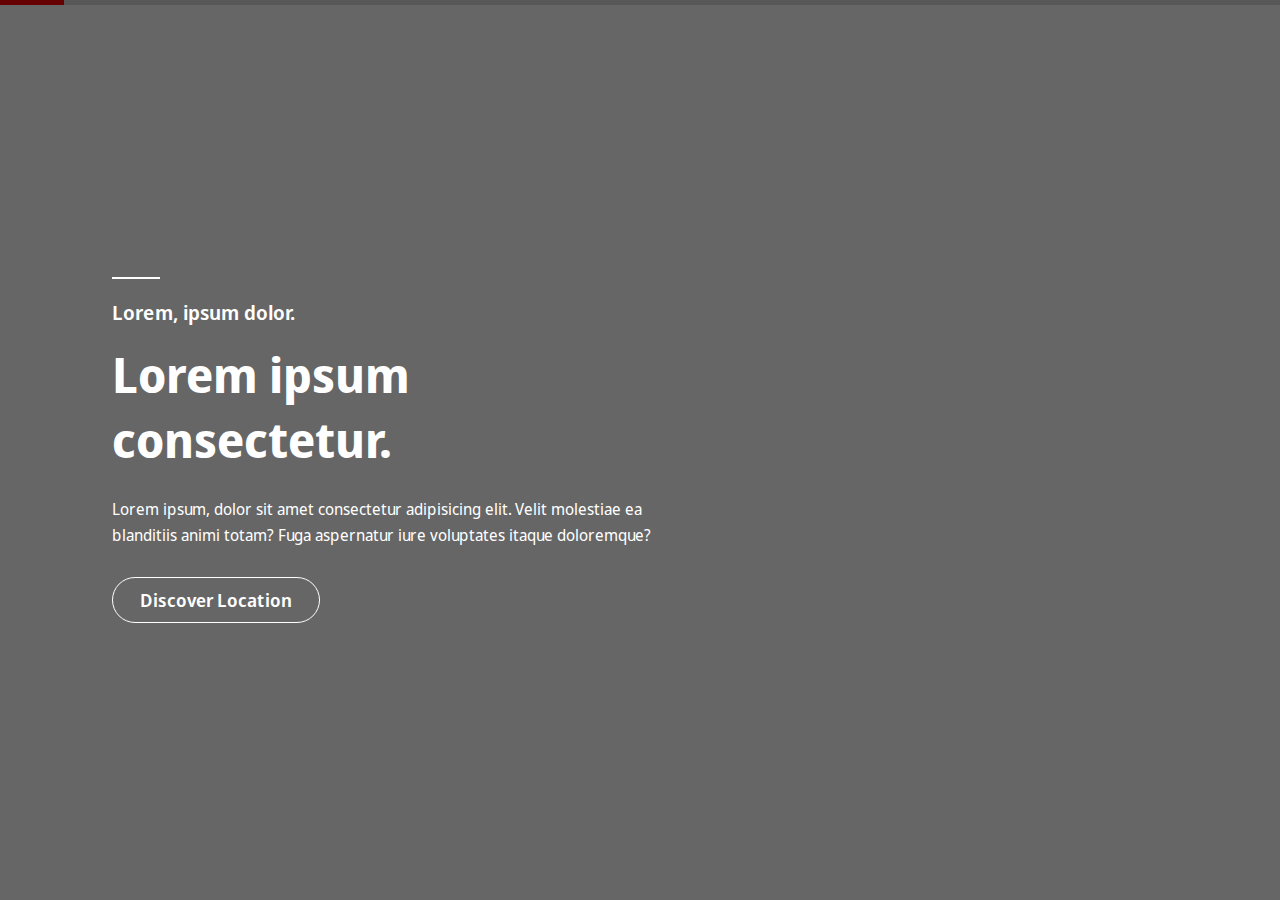
==== index.html @ 721dce4e "updated code." ====
<!DOCTYPE html>
<html lang="en">
  <head>
    <meta charset="UTF-8" />
    <meta name="viewport" content="width=device-width, initial-scale=1.0" />
    <title>Booking Page slider</title>
    <link rel="stylesheet" href="./style.css" />
  </head>

  <body>
    <header class="container">
      <div id="progress-bar">
        <div class="progress"></div>
      </div>
   
      <div class="suprime-slider-container">
        <div class="suprime-slider-item suprime-slider-item-1">
          <div class="background-overlay"></div>
          <div>
            <h4>Lorem, ipsum dolor.</h4>
            <h2>
              Lorem ipsum <br />
              consectetur.
            </h2>
            <p>
              Lorem ipsum, dolor sit amet consectetur adipisicing elit. Velit
              molestiae ea blanditiis animi totam? Fuga aspernatur iure
              voluptates itaque doloremque?
            </p>
            <a class="suprime-slider-item-primary" href="#"
              >Discover Location</a
            >
          </div>
        </div>
        <div class="suprime-slider-item suprime-slider-item-2">
          <div class="background-overlay"></div>
          <div>
            <h4>Lorem, ipsum dolor.</h4>
            <h2>
              Lorem ipsum <br />
              consectetur.
            </h2>
            <p>
              Lorem ipsum, dolor sit amet consectetur adipisicing elit. Velit
              molestiae ea blanditiis animi totam? Fuga aspernatur iure
              voluptates itaque doloremque?
            </p>
            <a class="suprime-slider-item-primary" href="#"
              >Discover Location</a
            >
          </div>
        </div>
        <div class="suprime-slider-item suprime-slider-item-3">
          <div class="background-overlay"></div>
          <div>
            <h4>Lorem, ipsum dolor.</h4>
            <h2>
              Lorem ipsum <br />
              consectetur.
            </h2>
            <p>
              Lorem ipsum, dolor sit amet consectetur adipisicing elit. Velit
              molestiae ea blanditiis animi totam? Fuga aspernatur iure
              voluptates itaque doloremque?
            </p>
            <a class="suprime-slider-item-primary" href="#"
              >Discover Location</a
            >
          </div>
        </div>
        <div class="suprime-slider-item suprime-slider-item-4">
          <div class="background-overlay"></div>
          <div>
            <h4>Lorem, ipsum dolor.</h4>
            <h2>
              Lorem ipsum <br />
              consectetur.
            </h2>
            <p>
              Lorem ipsum, dolor sit amet consectetur adipisicing elit. Velit
              molestiae ea blanditiis animi totam? Fuga aspernatur iure
              voluptates itaque doloremque?
            </p>
            <a class="suprime-slider-item-primary" href="#"
              >Discover Location</a
            >
          </div>
        </div>
        <div class="suprime-slider-item suprime-slider-item-5">
          <div class="background-overlay"></div>
          <div>
            <h4>Lorem, ipsum dolor.</h4>
            <h2>
              Lorem ipsum <br />
              consectetur.
            </h2>
            <p>
              Lorem ipsum, dolor sit amet consectetur adipisicing elit. Velit
              molestiae ea blanditiis animi totam? Fuga aspernatur iure
              voluptates itaque doloremque?
            </p>
            <a class="suprime-slider-item-primary" href="#"
              >Discover Location</a
            >
          </div>
        </div>
        <div class="suprime-slider-item-4  suprime-slider-item">
          <div class="background-overlay"></div>
          <div>
            <h4>Lorem, ipsum dolor.</h4>
            <h2>
              Lorem ipsum <br />
              consectetur.
            </h2>
            <p>
              Lorem ipsum, dolor sit amet consectetur adipisicing elit. Velit
              molestiae ea blanditiis animi totam? Fuga aspernatur iure
              voluptates itaque doloremque?
            </p>
            <a class="suprime-slider-item-primary" href="#"
              >Discover Location</a
            >
          </div>
        </div>
      </div>
    </header>

    <script src="https://cdnjs.cloudflare.com/ajax/libs/jquery/3.7.1/jquery.min.js"></script>
    <script src="/script.js"></script>
  </body>
</html>
---- style.css ----
@import url("https://fonts.googleapis.com/css2?family=Noto+Sans+Display:ital,wght@0,100..900;1,100..900&family=Red+Hat+Display:ital,wght@0,300..900;1,300..900&display=swap");

*,
*::after,
*::before {
  margin: 0;
  padding: 0;
  box-sizing: border-box;
}

.container {
  height: 95vh;
  width: 100%;
  font-family: "Noto Sans Display", sans-serif;
  font-optical-sizing: auto;
  font-style: normal;
  font-variation-settings: "wdth" 100;
  overflow: hidden !important;
}
#card-slider {
  position: relative;
  width: 100%;
  height: 100%;
  overflow: hidden;
}

.card {
  position: absolute;
  top: 0;
  left: 0;
  width: 100%;
  height: 100%;

  transition: opacity 1s ease, transform 1s ease;
  z-index: 1;
}

.card.active {
  transform: scale(1);
  z-index: 2;
}

.card img {
  width: 100%;
  height: 100%;
}

#progress-bar {
  width: 100%;
  height: 5px;
  background-color: #ddd;
}

.progress {
  height: 100%;
  background-color: #3498db;
  width: 0;
}

.suprime-slider-container {
  height: 100%;
  width: 100%;
  display: flex;
  align-items: center;
  gap: 26px;
  margin-left: 40%;
}

.suprime-slider-container .suprime-slider-item-1 {
  background-image: url("./assets/slider-image-1.jpg");
}
.suprime-slider-container .suprime-slider-item-2 {
  background-image: url("./assets/slider-image-2.jpg");
}
.suprime-slider-container .suprime-slider-item-3 {
  background-image: url("./assets/slider-image-3.jpg");
}
.suprime-slider-container .suprime-slider-item-4 {
  background-image: url("./assets/slider-image-4.jpg");
}

.suprime-slider-container .suprime-slider-item {
  height: 350px;
  width: 300px;
  background-size: cover;
  background-position: center center;
  background-blend-mode: overlay;
  display: flex;
  align-items: center;
  color: white;
  position: relative;
  border-radius: 20px;
  z-index: 500;
  transition: all 0.5s ease-in-out;
}

.background-overlay {
  background-color: rgba(0, 0, 0, 0.6);
  position: absolute;
  left: 0;
  top: 0;
  width: 100%;
  height: 100%;
  z-index: 100;
}

.suprime-slider-container .suprime-slider-item div {
  z-index: 200;
  display: none;
  padding-left: 7rem;
}

/* Button */
.suprime-slider-item-primary:link,
.suprime-slider-item-primary:visited {
  color: white;
  padding: 10px 27px;
  border: 1px solid #fff;
  border-radius: 10rem;
  display: inline-block;
  font-size: 18px;
  font-weight: 600;
  text-decoration: none;
  margin-top: 1.8rem;
  transition: background 0.3s ease;
}

.suprime-slider-item-primary:hover,
.suprime-slider-item-primary:active {
  background: rgba(255, 255, 255, 0.3);
}

.suprime-slider-container .suprime-slider-item div h4 {
  display: flex;
  flex-direction: column;
  gap: 20px;
  font-size: 20px;
  font-weight: 600;
}

.suprime-slider-container .suprime-slider-item div h4::before {
  content: "";
  display: block;
  width: 3rem;
  height: 2px;
  background: #fff;
}

.suprime-slider-container .suprime-slider-item div h2 {
  font-size: 3rem;
  font-weight: 700;
  margin-top: 1rem;
  margin-bottom: 1.6rem;
}

.suprime-slider-container .suprime-slider-item div p {
  width: 55%;
  line-height: 1.6;
}

/* Active Slider */
/* .suprime-slider-container .suprime-slider-item {
  height: 350px;
  width: 300px;
  background-size: cover;
  background-position: center center;
  background-blend-mode: overlay;
  display: flex;
  align-items: center;
  color: white;
  position: absolute;
  top: 0;
  left: 0;
  border-radius: 20px;
  z-index: 500;
  transition: all 0.5s ease-in-out;
  opacity: 0;
  visibility: hidden;
} */

.suprime-slider-container .suprime-slider-item.active {
  height: 100%;
  width: 100%;
  border-radius: 0;
  opacity: 1;
  visibility: visible;
  z-index: 1000;
  transition: all 0.5s ease-in-out;
  position: absolute;
  left: 0;
  top: 0;
}

.suprime-slider-container .suprime-slider-item.active div {
  display: block;
}

#progress-bar {
  width: 100%;
  height: 5px;
  position: relative;
  z-index: 600;
}

#progress-bar .progress {
  height: 100%;
  width: 5%;
  background-color: red;
}
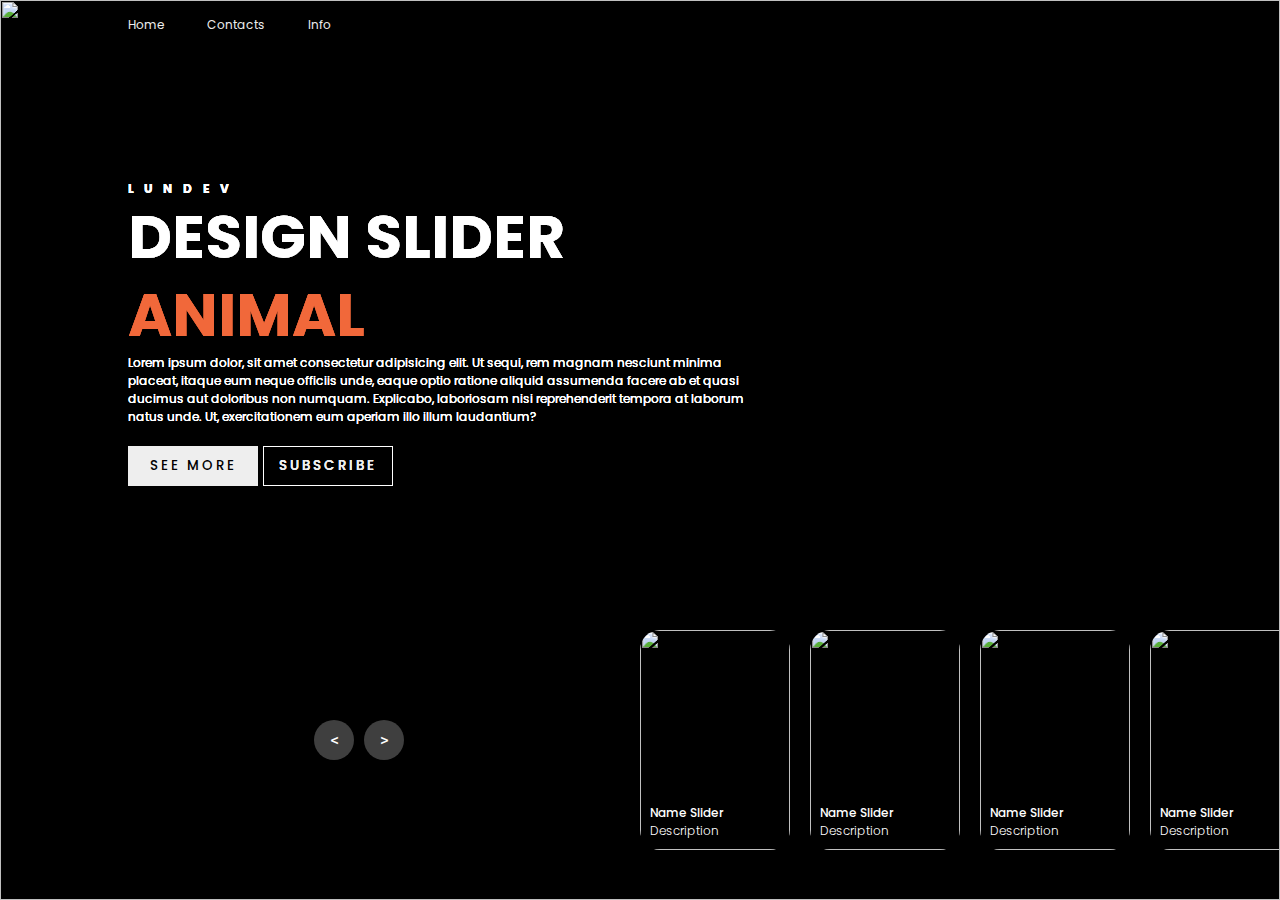
==== commit f03e309b: "updated code." ====
--- a/index.html
+++ b/index.html
@@ -1,131 +1,160 @@
 <!DOCTYPE html>
 <html lang="en">
-  <head>
-    <meta charset="UTF-8" />
-    <meta name="viewport" content="width=device-width, initial-scale=1.0" />
-    <title>Booking Page slider</title>
-    <link rel="stylesheet" href="./style.css" />
-  </head>
 
-  <body>
-    <header class="container">
-      <div id="progress-bar">
-        <div class="progress"></div>
-      </div>
-   
-      <div class="suprime-slider-container">
-        <div class="suprime-slider-item suprime-slider-item-1">
-          <div class="background-overlay"></div>
-          <div>
-            <h4>Lorem, ipsum dolor.</h4>
-            <h2>
-              Lorem ipsum <br />
-              consectetur.
-            </h2>
-            <p>
-              Lorem ipsum, dolor sit amet consectetur adipisicing elit. Velit
-              molestiae ea blanditiis animi totam? Fuga aspernatur iure
-              voluptates itaque doloremque?
-            </p>
-            <a class="suprime-slider-item-primary" href="#"
-              >Discover Location</a
-            >
+<head>
+  <meta charset="UTF-8" />
+  <meta name="viewport" content="width=device-width, initial-scale=1.0" />
+  <title>Booking Page slider</title>
+  <link rel="stylesheet" href="./style.css" />
+</head>
+
+<body>
+  <header>
+    <nav>
+      <a href="">Home</a>
+      <a href="">Contacts</a>
+      <a href="">Info</a>
+    </nav>
+  </header>
+
+  <!-- carousel -->
+  <div class="carousel">
+    <!-- list item -->
+    <div class="list">
+      <div class="item">
+        <img src="/assets/slider-image-1.jpg">
+        <div class="content">
+          <div class="author">LUNDEV</div>
+          <div class="title">DESIGN SLIDER</div>
+          <div class="topic">ANIMAL</div>
+          <div class="des">
+            <!-- lorem 50 -->
+            Lorem ipsum dolor, sit amet consectetur adipisicing elit. Ut sequi, rem magnam nesciunt minima placeat,
+            itaque eum neque officiis unde, eaque optio ratione aliquid assumenda facere ab et quasi ducimus aut
+            doloribus non numquam. Explicabo, laboriosam nisi reprehenderit tempora at laborum natus unde. Ut,
+            exercitationem eum aperiam illo illum laudantium?
           </div>
-        </div>
-        <div class="suprime-slider-item suprime-slider-item-2">
-          <div class="background-overlay"></div>
-          <div>
-            <h4>Lorem, ipsum dolor.</h4>
-            <h2>
-              Lorem ipsum <br />
-              consectetur.
-            </h2>
-            <p>
-              Lorem ipsum, dolor sit amet consectetur adipisicing elit. Velit
-              molestiae ea blanditiis animi totam? Fuga aspernatur iure
-              voluptates itaque doloremque?
-            </p>
-            <a class="suprime-slider-item-primary" href="#"
-              >Discover Location</a
-            >
-          </div>
-        </div>
-        <div class="suprime-slider-item suprime-slider-item-3">
-          <div class="background-overlay"></div>
-          <div>
-            <h4>Lorem, ipsum dolor.</h4>
-            <h2>
-              Lorem ipsum <br />
-              consectetur.
-            </h2>
-            <p>
-              Lorem ipsum, dolor sit amet consectetur adipisicing elit. Velit
-              molestiae ea blanditiis animi totam? Fuga aspernatur iure
-              voluptates itaque doloremque?
-            </p>
-            <a class="suprime-slider-item-primary" href="#"
-              >Discover Location</a
-            >
-          </div>
-        </div>
-        <div class="suprime-slider-item suprime-slider-item-4">
-          <div class="background-overlay"></div>
-          <div>
-            <h4>Lorem, ipsum dolor.</h4>
-            <h2>
-              Lorem ipsum <br />
-              consectetur.
-            </h2>
-            <p>
-              Lorem ipsum, dolor sit amet consectetur adipisicing elit. Velit
-              molestiae ea blanditiis animi totam? Fuga aspernatur iure
-              voluptates itaque doloremque?
-            </p>
-            <a class="suprime-slider-item-primary" href="#"
-              >Discover Location</a
-            >
-          </div>
-        </div>
-        <div class="suprime-slider-item suprime-slider-item-5">
-          <div class="background-overlay"></div>
-          <div>
-            <h4>Lorem, ipsum dolor.</h4>
-            <h2>
-              Lorem ipsum <br />
-              consectetur.
-            </h2>
-            <p>
-              Lorem ipsum, dolor sit amet consectetur adipisicing elit. Velit
-              molestiae ea blanditiis animi totam? Fuga aspernatur iure
-              voluptates itaque doloremque?
-            </p>
-            <a class="suprime-slider-item-primary" href="#"
-              >Discover Location</a
-            >
-          </div>
-        </div>
-        <div class="suprime-slider-item-4  suprime-slider-item">
-          <div class="background-overlay"></div>
-          <div>
-            <h4>Lorem, ipsum dolor.</h4>
-            <h2>
-              Lorem ipsum <br />
-              consectetur.
-            </h2>
-            <p>
-              Lorem ipsum, dolor sit amet consectetur adipisicing elit. Velit
-              molestiae ea blanditiis animi totam? Fuga aspernatur iure
-              voluptates itaque doloremque?
-            </p>
-            <a class="suprime-slider-item-primary" href="#"
-              >Discover Location</a
-            >
+          <div class="buttons">
+            <button>SEE MORE</button>
+            <button>SUBSCRIBE</button>
           </div>
         </div>
       </div>
-    </header>
+      <div class="item">
+        <img src="/assets/slider-image-2.jpg">
+        <div class="content">
+          <div class="author">LUNDEV</div>
+          <div class="title">DESIGN SLIDER</div>
+          <div class="topic">ANIMAL</div>
+          <div class="des">
+            Lorem ipsum dolor, sit amet consectetur adipisicing elit. Ut sequi, rem magnam nesciunt minima placeat,
+            itaque eum neque officiis unde, eaque optio ratione aliquid assumenda facere ab et quasi ducimus aut
+            doloribus non numquam. Explicabo, laboriosam nisi reprehenderit tempora at laborum natus unde. Ut,
+            exercitationem eum aperiam illo illum laudantium?
+          </div>
+          <div class="buttons">
+            <button>SEE MORE</button>
+            <button>SUBSCRIBE</button>
+          </div>
+        </div>
+      </div>
+      <div class="item">
+        <img src="/assets/slider-image-3.jpg">
+        <div class="content">
+          <div class="author">LUNDEV</div>
+          <div class="title">DESIGN SLIDER</div>
+          <div class="topic">ANIMAL</div>
+          <div class="des">
+            Lorem ipsum dolor, sit amet consectetur adipisicing elit. Ut sequi, rem magnam nesciunt minima placeat,
+            itaque eum neque officiis unde, eaque optio ratione aliquid assumenda facere ab et quasi ducimus aut
+            doloribus non numquam. Explicabo, laboriosam nisi reprehenderit tempora at laborum natus unde. Ut,
+            exercitationem eum aperiam illo illum laudantium?
+          </div>
+          <div class="buttons">
+            <button>SEE MORE</button>
+            <button>SUBSCRIBE</button>
+          </div>
+        </div>
+      </div>
+      <div class="item">
+        <img src="/assets/slider-image-4.jpg">
+        <div class="content">
+          <div class="author">LUNDEV</div>
+          <div class="title">DESIGN SLIDER</div>
+          <div class="topic">ANIMAL</div>
+          <div class="des">
+            Lorem ipsum dolor, sit amet consectetur adipisicing elit. Ut sequi, rem magnam nesciunt minima placeat,
+            itaque eum neque officiis unde, eaque optio ratione aliquid assumenda facere ab et quasi ducimus aut
+            doloribus non numquam. Explicabo, laboriosam nisi reprehenderit tempora at laborum natus unde. Ut,
+            exercitationem eum aperiam illo illum laudantium?
+          </div>
+          <div class="buttons">
+            <button>SEE MORE</button>
+            <button>SUBSCRIBE</button>
+          </div>
+        </div>
+      </div>
+    </div>
+    <!-- list thumnail -->
+    <div class="thumbnail">
+      <div class="item">
+        <img src="/assets/slider-image-1.jpg">
+        <div class="content">
+          <div class="title">
+            Name Slider
+          </div>
+          <div class="description">
+            Description
+          </div>
+        </div>
+      </div>
+      <div class="item">
+        <img src="/assets/slider-image-2.jpg" />
+        <div class="content">
+          <div class="title">
+            Name Slider
+          </div>
+          <div class="description">
+            Description
+          </div>
+        </div>
+      </div>
+      <div class="item">
+        <img src="/assets/slider-image-3.jpg">
+        <div class="content">
+          <div class="title">
+            Name Slider
+          </div>
+          <div class="description">
+            Description
+          </div>
+        </div>
+      </div>
+      <div class="item">
+        <img src="/assets/slider-image-4.jpg">
+        <div class="content">
+          <div class="title">
+            Name Slider
+          </div>
+          <div class="description">
+            Description
+          </div>
+        </div>
+      </div>
+    </div>
+    <!-- next prev -->
 
-    <script src="https://cdnjs.cloudflare.com/ajax/libs/jquery/3.7.1/jquery.min.js"></script>
-    <script src="/script.js"></script>
-  </body>
-</html>
+    <div class="arrows">
+      <button id="prev">
+        < </button>
+          <button id="next">></button>
+    </div>
+    <!-- time running -->
+    <div class="time"></div>
+  </div>
+
+  <script src="https://cdnjs.cloudflare.com/ajax/libs/jquery/3.7.1/jquery.min.js"></script>
+  <script src="/script.js"></script>
+</body>
+
+</html>--- a/style.css
+++ b/style.css
@@ -1,209 +1,309 @@
-@import url("https://fonts.googleapis.com/css2?family=Noto+Sans+Display:ital,wght@0,100..900;1,100..900&family=Red+Hat+Display:ital,wght@0,300..900;1,300..900&display=swap");
-
-*,
-*::after,
-*::before {
+@import url("https://fonts.googleapis.com/css2?family=Poppins:ital,wght@0,100;0,200;0,300;0,400;0,500;0,600;0,700;0,800;0,900;1,100;1,200;1,300;1,400;1,500;1,600;1,700;1,800;1,900&display=swap");
+body {
   margin: 0;
-  padding: 0;
-  box-sizing: border-box;
-}
-
-.container {
-  height: 95vh;
-  width: 100%;
-  font-family: "Noto Sans Display", sans-serif;
-  font-optical-sizing: auto;
-  font-style: normal;
-  font-variation-settings: "wdth" 100;
-  overflow: hidden !important;
-}
-#card-slider {
+  background-color: #000;
+  color: #eee;
+  font-family: Poppins;
+  font-size: 12px;
+}
+a {
+  text-decoration: none;
+}
+header {
+  width: 1140px;
+  max-width: 80%;
+  margin: auto;
+  height: 50px;
+  display: flex;
+  align-items: center;
   position: relative;
+  z-index: 100;
+}
+header a {
+  color: #eee;
+  margin-right: 40px;
+}
+/* carousel */
+.carousel {
+  height: 100vh;
+  margin-top: -50px;
+  width: 100vw;
+  overflow: hidden;
+  position: relative;
+}
+.carousel .list .item {
   width: 100%;
   height: 100%;
-  overflow: hidden;
-}
-
-.card {
-  position: absolute;
-  top: 0;
-  left: 0;
+  position: absolute;
+  inset: 0 0 0 0;
+}
+.carousel .list .item img {
   width: 100%;
   height: 100%;
-
-  transition: opacity 1s ease, transform 1s ease;
-  z-index: 1;
-}
-
-.card.active {
-  transform: scale(1);
-  z-index: 2;
-}
-
-.card img {
+  object-fit: cover;
+}
+.carousel .list .item .content {
+  position: absolute;
+  top: 20%;
+  width: 1140px;
+  max-width: 80%;
+  left: 50%;
+  transform: translateX(-50%);
+  padding-right: 30%;
+  box-sizing: border-box;
+  color: #fff;
+  text-shadow: 0 5px 10px #0004;
+}
+.carousel .list .item .author {
+  font-weight: bold;
+  letter-spacing: 10px;
+}
+.carousel .list .item .title,
+.carousel .list .item .topic {
+  font-size: 5em;
+  font-weight: bold;
+  line-height: 1.3em;
+}
+.carousel .list .item .topic {
+  color: #f1683a;
+}
+.carousel .list .item .buttons {
+  display: grid;
+  grid-template-columns: repeat(2, 130px);
+  grid-template-rows: 40px;
+  gap: 5px;
+  margin-top: 20px;
+}
+.carousel .list .item .buttons button {
+  border: none;
+  background-color: #eee;
+  letter-spacing: 3px;
+  font-family: Poppins;
+  font-weight: 500;
+}
+.carousel .list .item .buttons button:nth-child(2) {
+  background-color: transparent;
+  border: 1px solid #fff;
+  color: #eee;
+}
+/* thumbail */
+.thumbnail {
+  position: absolute;
+  bottom: 50px;
+  left: 50%;
+  width: max-content;
+  z-index: 100;
+  display: flex;
+  gap: 20px;
+}
+.thumbnail .item {
+  width: 150px;
+  height: 220px;
+  flex-shrink: 0;
+  position: relative;
+}
+.thumbnail .item img {
   width: 100%;
   height: 100%;
-}
-
-#progress-bar {
-  width: 100%;
-  height: 5px;
-  background-color: #ddd;
-}
-
-.progress {
-  height: 100%;
-  background-color: #3498db;
-  width: 0;
-}
-
-.suprime-slider-container {
-  height: 100%;
-  width: 100%;
+  object-fit: cover;
+  border-radius: 20px;
+}
+.thumbnail .item .content {
+  color: #fff;
+  position: absolute;
+  bottom: 10px;
+  left: 10px;
+  right: 10px;
+}
+.thumbnail .item .content .title {
+  font-weight: 500;
+}
+.thumbnail .item .content .description {
+  font-weight: 300;
+}
+/* arrows */
+.arrows {
+  position: absolute;
+  top: 80%;
+  right: 52%;
+  z-index: 100;
+  width: 300px;
+  max-width: 30%;
   display: flex;
+  gap: 10px;
   align-items: center;
-  gap: 26px;
-  margin-left: 40%;
-}
-
-.suprime-slider-container .suprime-slider-item-1 {
-  background-image: url("./assets/slider-image-1.jpg");
-}
-.suprime-slider-container .suprime-slider-item-2 {
-  background-image: url("./assets/slider-image-2.jpg");
-}
-.suprime-slider-container .suprime-slider-item-3 {
-  background-image: url("./assets/slider-image-3.jpg");
-}
-.suprime-slider-container .suprime-slider-item-4 {
-  background-image: url("./assets/slider-image-4.jpg");
-}
-
-.suprime-slider-container .suprime-slider-item {
-  height: 350px;
-  width: 300px;
-  background-size: cover;
-  background-position: center center;
-  background-blend-mode: overlay;
-  display: flex;
-  align-items: center;
-  color: white;
-  position: relative;
-  border-radius: 20px;
-  z-index: 500;
-  transition: all 0.5s ease-in-out;
-}
-
-.background-overlay {
-  background-color: rgba(0, 0, 0, 0.6);
-  position: absolute;
+}
+.arrows button {
+  width: 40px;
+  height: 40px;
+  border-radius: 50%;
+  background-color: #eee4;
+  border: none;
+  color: #fff;
+  font-family: monospace;
+  font-weight: bold;
+  transition: 0.5s;
+}
+.arrows button:hover {
+  background-color: #fff;
+  color: #000;
+}
+
+/* animation */
+.carousel .list .item:nth-child(1) {
+  z-index: 1;
+}
+
+/* animation text in first item */
+
+.carousel .list .item:nth-child(1) .content .author,
+.carousel .list .item:nth-child(1) .content .title,
+.carousel .list .item:nth-child(1) .content .topic,
+.carousel .list .item:nth-child(1) .content .des,
+.carousel .list .item:nth-child(1) .content .buttons {
+  transform: translateY(50px);
+  filter: blur(20px);
+  opacity: 0;
+  animation: showContent 0.5s 1s linear 1 forwards;
+}
+@keyframes showContent {
+  to {
+    transform: translateY(0px);
+    filter: blur(0px);
+    opacity: 1;
+  }
+}
+.carousel .list .item:nth-child(1) .content .title {
+  animation-delay: 1.2s !important;
+}
+.carousel .list .item:nth-child(1) .content .topic {
+  animation-delay: 1.4s !important;
+}
+.carousel .list .item:nth-child(1) .content .des {
+  animation-delay: 1.6s !important;
+}
+.carousel .list .item:nth-child(1) .content .buttons {
+  animation-delay: 1.8s !important;
+}
+/* create animation when next click */
+.carousel.next .list .item:nth-child(1) img {
+  width: 150px;
+  height: 220px;
+  position: absolute;
+  bottom: 50px;
+  left: 50%;
+  border-radius: 30px;
+  animation: showImage 0.5s linear 1 forwards;
+}
+@keyframes showImage {
+  to {
+    bottom: 0;
+    left: 0;
+    width: 100%;
+    height: 100%;
+    border-radius: 0;
+  }
+}
+
+.carousel.next .thumbnail .item:nth-last-child(1) {
+  overflow: hidden;
+  animation: showThumbnail 0.5s linear 1 forwards;
+}
+.carousel.prev .list .item img {
+  z-index: 100;
+}
+@keyframes showThumbnail {
+  from {
+    width: 0;
+    opacity: 0;
+  }
+}
+.carousel.next .thumbnail {
+  animation: effectNext 0.5s linear 1 forwards;
+}
+
+@keyframes effectNext {
+  from {
+    transform: translateX(150px);
+  }
+}
+
+/* running time */
+
+.carousel .time {
+  position: absolute;
+  z-index: 1000;
+  width: 0%;
+  height: 3px;
+  background-color: #f1683a;
   left: 0;
   top: 0;
-  width: 100%;
-  height: 100%;
-  z-index: 100;
-}
-
-.suprime-slider-container .suprime-slider-item div {
-  z-index: 200;
-  display: none;
-  padding-left: 7rem;
-}
-
-/* Button */
-.suprime-slider-item-primary:link,
-.suprime-slider-item-primary:visited {
-  color: white;
-  padding: 10px 27px;
-  border: 1px solid #fff;
-  border-radius: 10rem;
-  display: inline-block;
-  font-size: 18px;
-  font-weight: 600;
-  text-decoration: none;
-  margin-top: 1.8rem;
-  transition: background 0.3s ease;
-}
-
-.suprime-slider-item-primary:hover,
-.suprime-slider-item-primary:active {
-  background: rgba(255, 255, 255, 0.3);
-}
-
-.suprime-slider-container .suprime-slider-item div h4 {
-  display: flex;
-  flex-direction: column;
-  gap: 20px;
-  font-size: 20px;
-  font-weight: 600;
-}
-
-.suprime-slider-container .suprime-slider-item div h4::before {
-  content: "";
-  display: block;
-  width: 3rem;
-  height: 2px;
-  background: #fff;
-}
-
-.suprime-slider-container .suprime-slider-item div h2 {
-  font-size: 3rem;
-  font-weight: 700;
-  margin-top: 1rem;
-  margin-bottom: 1.6rem;
-}
-
-.suprime-slider-container .suprime-slider-item div p {
-  width: 55%;
-  line-height: 1.6;
-}
-
-/* Active Slider */
-/* .suprime-slider-container .suprime-slider-item {
-  height: 350px;
-  width: 300px;
-  background-size: cover;
-  background-position: center center;
-  background-blend-mode: overlay;
-  display: flex;
-  align-items: center;
-  color: white;
-  position: absolute;
-  top: 0;
+}
+
+.carousel.next .time,
+.carousel.prev .time {
+  animation: runningTime 3s linear 1 forwards;
+}
+@keyframes runningTime {
+  from {
+    width: 100%;
+  }
+  to {
+    width: 0;
+  }
+}
+
+/* prev click */
+
+.carousel.prev .list .item:nth-child(2) {
+  z-index: 2;
+}
+
+.carousel.prev .list .item:nth-child(2) img {
+  animation: outFrame 0.5s linear 1 forwards;
+  position: absolute;
+  bottom: 0;
   left: 0;
-  border-radius: 20px;
-  z-index: 500;
-  transition: all 0.5s ease-in-out;
+}
+@keyframes outFrame {
+  to {
+    width: 150px;
+    height: 220px;
+    bottom: 50px;
+    left: 50%;
+    border-radius: 20px;
+  }
+}
+
+.carousel.prev .thumbnail .item:nth-child(1) {
+  overflow: hidden;
   opacity: 0;
-  visibility: hidden;
-} */
-
-.suprime-slider-container .suprime-slider-item.active {
-  height: 100%;
-  width: 100%;
-  border-radius: 0;
-  opacity: 1;
-  visibility: visible;
-  z-index: 1000;
-  transition: all 0.5s ease-in-out;
-  position: absolute;
-  left: 0;
-  top: 0;
-}
-
-.suprime-slider-container .suprime-slider-item.active div {
-  display: block;
-}
-
-#progress-bar {
-  width: 100%;
-  height: 5px;
-  position: relative;
-  z-index: 600;
-}
-
-#progress-bar .progress {
-  height: 100%;
-  width: 5%;
-  background-color: red;
-}
+  animation: showThumbnail 0.5s linear 1 forwards;
+}
+.carousel.next .arrows button,
+.carousel.prev .arrows button {
+  pointer-events: none;
+}
+.carousel.prev .list .item:nth-child(2) .content .author,
+.carousel.prev .list .item:nth-child(2) .content .title,
+.carousel.prev .list .item:nth-child(2) .content .topic,
+.carousel.prev .list .item:nth-child(2) .content .des,
+.carousel.prev .list .item:nth-child(2) .content .buttons {
+  animation: contentOut 1.5s linear 1 forwards !important;
+}
+
+@keyframes contentOut {
+  to {
+    transform: translateY(-150px);
+    filter: blur(20px);
+    opacity: 0;
+  }
+}
+@media screen and (max-width: 678px) {
+  .carousel .list .item .content {
+    padding-right: 0;
+  }
+  .carousel .list .item .content .title {
+    font-size: 30px;
+  }
+}
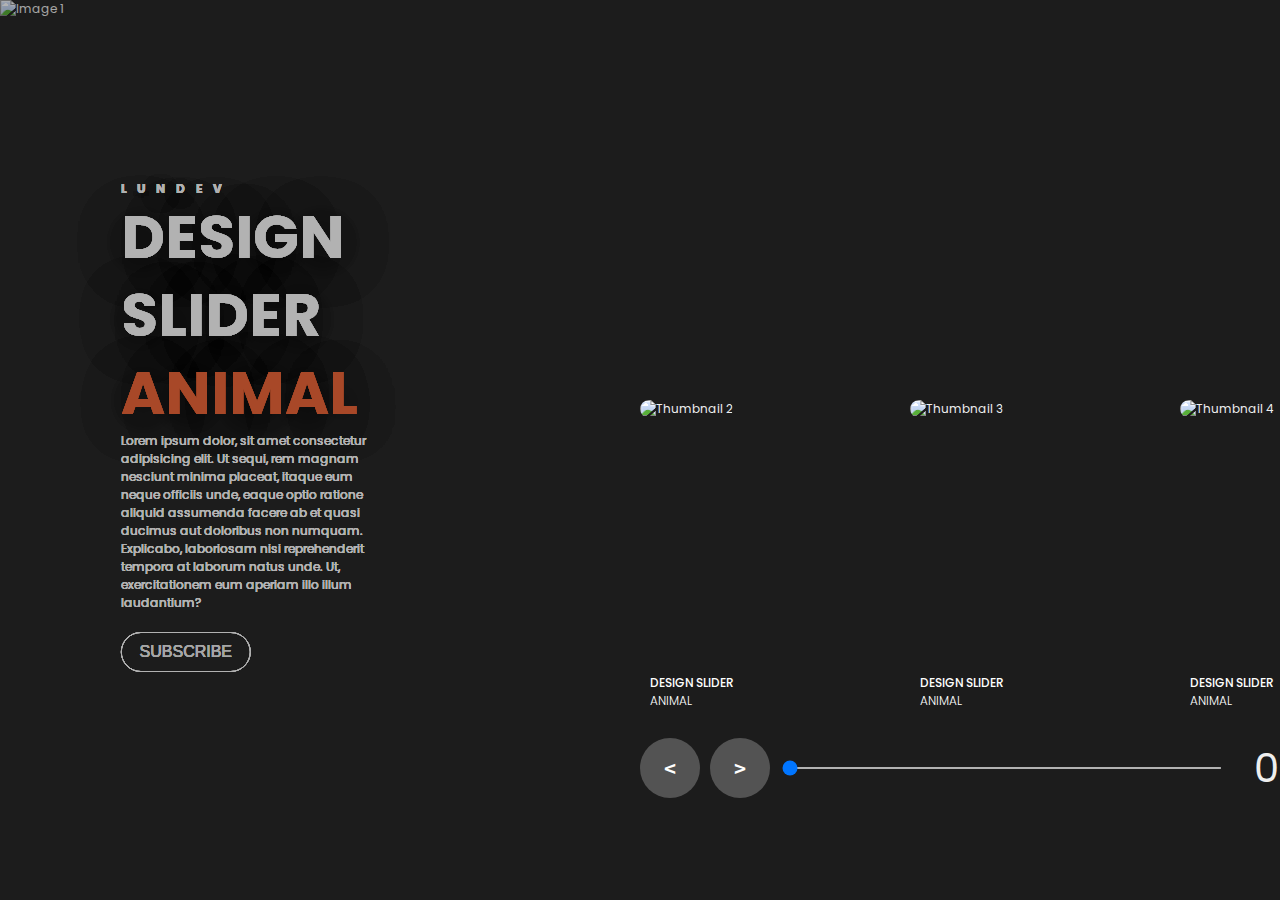
==== commit addf9e8e: "comit" ====
--- a/index.html
+++ b/index.html
@@ -2,159 +2,150 @@
 <html lang="en">
 
 <head>
-  <meta charset="UTF-8" />
-  <meta name="viewport" content="width=device-width, initial-scale=1.0" />
-  <title>Booking Page slider</title>
-  <link rel="stylesheet" href="./style.css" />
+  <meta charset="UTF-8">
+  <meta name="viewport" content="width=device-width, initial-scale=1.0">
+  <title>Carousel with jQuery</title>
+  <link rel="stylesheet" href="style.css">
 </head>
 
 <body>
-  <header>
-    <nav>
-      <a href="">Home</a>
-      <a href="">Contacts</a>
-      <a href="">Info</a>
-    </nav>
-  </header>
-
-  <!-- carousel -->
+  <!-- Carousel HTML -->
   <div class="carousel">
     <!-- list item -->
     <div class="list">
-      <div class="item">
-        <img src="/assets/slider-image-1.jpg">
-        <div class="content">
-          <div class="author">LUNDEV</div>
-          <div class="title">DESIGN SLIDER</div>
-          <div class="topic">ANIMAL</div>
-          <div class="des">
-            <!-- lorem 50 -->
-            Lorem ipsum dolor, sit amet consectetur adipisicing elit. Ut sequi, rem magnam nesciunt minima placeat,
-            itaque eum neque officiis unde, eaque optio ratione aliquid assumenda facere ab et quasi ducimus aut
-            doloribus non numquam. Explicabo, laboriosam nisi reprehenderit tempora at laborum natus unde. Ut,
-            exercitationem eum aperiam illo illum laudantium?
-          </div>
-          <div class="buttons">
-            <button>SEE MORE</button>
-            <button>SUBSCRIBE</button>
-          </div>
-        </div>
-      </div>
-      <div class="item">
-        <img src="/assets/slider-image-2.jpg">
-        <div class="content">
-          <div class="author">LUNDEV</div>
-          <div class="title">DESIGN SLIDER</div>
-          <div class="topic">ANIMAL</div>
-          <div class="des">
-            Lorem ipsum dolor, sit amet consectetur adipisicing elit. Ut sequi, rem magnam nesciunt minima placeat,
-            itaque eum neque officiis unde, eaque optio ratione aliquid assumenda facere ab et quasi ducimus aut
-            doloribus non numquam. Explicabo, laboriosam nisi reprehenderit tempora at laborum natus unde. Ut,
-            exercitationem eum aperiam illo illum laudantium?
-          </div>
-          <div class="buttons">
-            <button>SEE MORE</button>
-            <button>SUBSCRIBE</button>
-          </div>
-        </div>
-      </div>
-      <div class="item">
-        <img src="/assets/slider-image-3.jpg">
-        <div class="content">
-          <div class="author">LUNDEV</div>
-          <div class="title">DESIGN SLIDER</div>
-          <div class="topic">ANIMAL</div>
-          <div class="des">
-            Lorem ipsum dolor, sit amet consectetur adipisicing elit. Ut sequi, rem magnam nesciunt minima placeat,
-            itaque eum neque officiis unde, eaque optio ratione aliquid assumenda facere ab et quasi ducimus aut
-            doloribus non numquam. Explicabo, laboriosam nisi reprehenderit tempora at laborum natus unde. Ut,
-            exercitationem eum aperiam illo illum laudantium?
-          </div>
-          <div class="buttons">
-            <button>SEE MORE</button>
-            <button>SUBSCRIBE</button>
-          </div>
-        </div>
-      </div>
-      <div class="item">
-        <img src="/assets/slider-image-4.jpg">
-        <div class="content">
-          <div class="author">LUNDEV</div>
-          <div class="title">DESIGN SLIDER</div>
-          <div class="topic">ANIMAL</div>
-          <div class="des">
-            Lorem ipsum dolor, sit amet consectetur adipisicing elit. Ut sequi, rem magnam nesciunt minima placeat,
-            itaque eum neque officiis unde, eaque optio ratione aliquid assumenda facere ab et quasi ducimus aut
-            doloribus non numquam. Explicabo, laboriosam nisi reprehenderit tempora at laborum natus unde. Ut,
-            exercitationem eum aperiam illo illum laudantium?
-          </div>
-          <div class="buttons">
-            <button>SEE MORE</button>
-            <button>SUBSCRIBE</button>
-          </div>
-        </div>
-      </div>
+      <!-- Items will be dynamically added here -->
     </div>
-    <!-- list thumnail -->
+    <!-- list thumbnail -->
     <div class="thumbnail">
-      <div class="item">
-        <img src="/assets/slider-image-1.jpg">
-        <div class="content">
-          <div class="title">
-            Name Slider
-          </div>
-          <div class="description">
-            Description
-          </div>
-        </div>
-      </div>
-      <div class="item">
-        <img src="/assets/slider-image-2.jpg" />
-        <div class="content">
-          <div class="title">
-            Name Slider
-          </div>
-          <div class="description">
-            Description
-          </div>
-        </div>
-      </div>
-      <div class="item">
-        <img src="/assets/slider-image-3.jpg">
-        <div class="content">
-          <div class="title">
-            Name Slider
-          </div>
-          <div class="description">
-            Description
-          </div>
-        </div>
-      </div>
-      <div class="item">
-        <img src="/assets/slider-image-4.jpg">
-        <div class="content">
-          <div class="title">
-            Name Slider
-          </div>
-          <div class="description">
-            Description
-          </div>
-        </div>
-      </div>
+      <!-- Thumbnails will be dynamically added here -->
     </div>
     <!-- next prev -->
-
-    <div class="arrows">
-      <button id="prev">
-        < </button>
-          <button id="next">></button>
+    <div class="time-line">
+      <button id="prev">&lt;</button>
+      <button id="next">&gt;</button>
+      <div class="range-container">
+        <input type="range" id="sliderRange" min="1" max="4" step="1" value="1">
+        <div class="slide-number" id="slideNumber" style="font-size: 40px;">01</div>
+      </div>
     </div>
     <!-- time running -->
     <div class="time"></div>
   </div>
 
-  <script src="https://cdnjs.cloudflare.com/ajax/libs/jquery/3.7.1/jquery.min.js"></script>
-  <script src="/script.js"></script>
+  <script src="https://code.jquery.com/jquery-3.6.0.min.js"></script>
+  <script>
+    $(document).ready(function () {
+      // Array of image data
+      const images = [
+        { src: 'assets/slider-image-1.jpg', title: 'DESIGN SLIDER', topic: 'ANIMAL', description: 'Lorem ipsum dolor, sit amet consectetur adipisicing elit. Ut sequi, rem magnam nesciunt minima placeat, itaque eum neque officiis unde, eaque optio ratione aliquid assumenda facere ab et quasi ducimus aut doloribus non numquam. Explicabo, laboriosam nisi reprehenderit tempora at laborum natus unde. Ut, exercitationem eum aperiam illo illum laudantium?' },
+        { src: 'assets/slider-image-2.jpg', title: 'DESIGN SLIDER', topic: 'ANIMAL', description: 'Lorem ipsum dolor, sit amet consectetur adipisicing elit. Ut sequi, rem magnam nesciunt minima placeat, itaque eum neque officiis unde, eaque optio ratione aliquid assumenda facere ab et quasi ducimus aut doloribus non numquam. Explicabo, laboriosam nisi reprehenderit tempora at laborum natus unde. Ut, exercitationem eum aperiam illo illum laudantium?' },
+        { src: 'assets/slider-image-3.jpg', title: 'DESIGN SLIDER', topic: 'ANIMAL', description: 'Lorem ipsum dolor, sit amet consectetur adipisicing elit. Ut sequi, rem magnam nesciunt minima placeat, itaque eum neque officiis unde, eaque optio ratione aliquid assumenda facere ab et quasi ducimus aut doloribus non numquam. Explicabo, laboriosam nisi reprehenderit tempora at laborum natus unde. Ut, exercitationem eum aperiam illo illum laudantium?' },
+        { src: 'assets/slider-image-4.jpg', title: 'DESIGN SLIDER', topic: 'ANIMAL', description: 'Lorem ipsum dolor, sit amet consectetur adipisicing elit. Ut sequi, rem magnam nesciunt minima placeat, itaque eum neque officiis unde, eaque optio ratione aliquid assumenda facere ab et quasi ducimus aut doloribus non numquam. Explicabo, laboriosam nisi reprehenderit tempora at laborum natus unde. Ut, exercitationem eum aperiam illo illum laudantium?' },
+        { src: 'assets/slider-image-4.jpg', title: 'DESIGN SLIDER', topic: 'ANIMAL', description: 'Lorem ipsum dolor, sit amet consectetur adipisicing elit. Ut sequi, rem magnam nesciunt minima placeat, itaque eum neque officiis unde, eaque optio ratione aliquid assumenda facere ab et quasi ducimus aut doloribus non numquam. Explicabo, laboriosam nisi reprehenderit tempora at laborum natus unde. Ut, exercitationem eum aperiam illo illum laudantium?' },
+        { src: 'assets/slider-image-4.jpg', title: 'DESIGN SLIDER', topic: 'ANIMAL', description: 'Lorem ipsum dolor, sit amet consectetur adipisicing elit. Ut sequi, rem magnam nesciunt minima placeat, itaque eum neque officiis unde, eaque optio ratione aliquid assumenda facere ab et quasi ducimus aut doloribus non numquam. Explicabo, laboriosam nisi reprehenderit tempora at laborum natus unde. Ut, exercitationem eum aperiam illo illum laudantium?' },
+      ];
+
+      // Function to create carousel items
+      function createCarouselItems() {
+        let $listDom = $('.list');
+        let $thumbnailDom = $('.thumbnail');
+
+        images.forEach((image, index) => {
+          let $item = $(`<div class="item">
+            <div class="overlay"></div>
+            <img src="${image.src}" alt="Image ${index + 1}">
+            <div class="content">
+              <div class="author">LUNDEV</div>
+              <div class="title">${image.title}</div>
+              <div class="topic">${image.topic}</div>
+              <div class="des">${image.description}</div>
+              <div class="buttons">
+                <button>SUBSCRIBE</button>
+              </div>
+            </div>
+          </div>`);
+
+          let $thumbnailItem = $(`<div class="item">
+            <img src="${image.src}" alt="Thumbnail ${index + 1}">
+            <div class="content">
+              <div class="title">${image.title}</div>
+              <div class="description">${image.topic}</div>
+            </div>
+          </div>`);
+
+          $listDom.append($item);
+          $thumbnailDom.append($thumbnailItem);
+        });
+
+        // Update the range input max value
+        $('#sliderRange').attr('max', images.length);
+      }
+
+      // Initialize carousel items
+      createCarouselItems();
+
+      // Carousel logic
+      let $nextDom = $('#next');
+      let $prevDom = $('#prev');
+      let $carouselDom = $('.carousel');
+      let $sliderDom = $carouselDom.find('.list');
+      let $thumbnailBorderDom = $carouselDom.find('.thumbnail');
+      let $rangeInput = $('#sliderRange');
+      let $slideNumber = $('#slideNumber');
+      let timeRunning = 3000;
+      let timeAutoNext = 7000;
+      let totalSlides = $sliderDom.find('.item').length;
+
+      // Initialize thumbnails
+      $thumbnailBorderDom.append($thumbnailBorderDom.find('.item').first());
+
+      function showSlider(type) {
+        let $sliderItemsDom = $sliderDom.find('.item');
+        let $thumbnailItemsDom = $thumbnailBorderDom.find('.item');
+
+        if (type === 'next') {
+          $sliderDom.append($sliderItemsDom.first());
+          $thumbnailBorderDom.append($thumbnailItemsDom.first());
+        } else {
+          $sliderDom.prepend($sliderItemsDom.last());
+          $thumbnailBorderDom.prepend($thumbnailItemsDom.last());
+          $carouselDom.addClass('next');
+        }
+
+        // Adjust range input and slide number
+        let currentIndex = parseInt($rangeInput.val(), 10);
+        if (type === 'next') {
+          currentIndex = (currentIndex % totalSlides) + 1;
+        } else {
+          currentIndex = (currentIndex - 2 + totalSlides) % totalSlides + 1;
+        }
+        $rangeInput.val(currentIndex);
+        $slideNumber.text(currentIndex.toString().padStart(2, '0'));
+        $carouselDom.addClass(type);
+
+        setTimeout(function () {
+          $carouselDom.removeClass('next prev');
+        }, timeRunning);
+
+        clearTimeout(runNextAuto);
+        runNextAuto = setTimeout(function () {
+          $nextDom.click();
+        }, timeAutoNext);
+      }
+
+      $nextDom.click(function () {
+        showSlider('next');
+      });
+
+      $prevDom.click(function () {
+        showSlider('prev');
+      });
+
+      let runNextAuto = setTimeout(function () {
+        $nextDom.click();
+      }, timeAutoNext);
+    });
+  </script>
 </body>
 
 </html>--- a/style.css
+++ b/style.css
@@ -1,7 +1,6 @@
 @import url("https://fonts.googleapis.com/css2?family=Poppins:ital,wght@0,100;0,200;0,300;0,400;0,500;0,600;0,700;0,800;0,900;1,100;1,200;1,300;1,400;1,500;1,600;1,700;1,800;1,900&display=swap");
 body {
   margin: 0;
-  background-color: #000;
   color: #eee;
   font-family: Poppins;
   font-size: 12px;
@@ -9,24 +8,11 @@
 a {
   text-decoration: none;
 }
-header {
-  width: 1140px;
-  max-width: 80%;
-  margin: auto;
-  height: 50px;
-  display: flex;
-  align-items: center;
-  position: relative;
-  z-index: 100;
-}
-header a {
-  color: #eee;
-  margin-right: 40px;
-}
+
 /* carousel */
 .carousel {
   height: 100vh;
-  margin-top: -50px;
+
   width: 100vw;
   overflow: hidden;
   position: relative;
@@ -42,18 +28,31 @@
   height: 100%;
   object-fit: cover;
 }
+
+/* Overlay on carousel items */
+.carousel .list .item .overlay {
+  background: rgba(0, 0, 0, 0.3); /* Adjust opacity as needed */
+  position: absolute;
+  top: 0;
+  left: 0;
+  width: 100%;
+  height: 100%;
+  z-index: 50; /* Ensure it sits above the image but below the content */
+}
+
+/* Ensure the content is above the overlay */
 .carousel .list .item .content {
   position: absolute;
   top: 20%;
-  width: 1140px;
-  max-width: 80%;
   left: 50%;
-  transform: translateX(-50%);
+  transform: translateX(-80%);
   padding-right: 30%;
   box-sizing: border-box;
   color: #fff;
-  text-shadow: 0 5px 10px #0004;
-}
+  text-shadow: 0 5px 50px #0004;
+  z-index: 100; /* Place above the overlay */
+}
+
 .carousel .list .item .author {
   font-weight: bold;
   letter-spacing: 10px;
@@ -73,32 +72,37 @@
   grid-template-rows: 40px;
   gap: 5px;
   margin-top: 20px;
+  position: relative;
 }
 .carousel .list .item .buttons button {
-  border: none;
-  background-color: #eee;
-  letter-spacing: 3px;
-  font-family: Poppins;
-  font-weight: 500;
-}
-.carousel .list .item .buttons button:nth-child(2) {
   background-color: transparent;
   border: 1px solid #fff;
   color: #eee;
+  transition: all 0.3s ease;
+  border-radius: 10rem;
+  font-size: 1rem;
+  padding: 1rem 26px;
+  display: flex;
+  text-align: center;
+  align-items: center;
+  justify-content: center;
+}
+.carousel .list .item .buttons button:hover {
+  background-color: rgba(255, 255, 255, 0.3);
 }
 /* thumbail */
 .thumbnail {
   position: absolute;
-  bottom: 50px;
+  bottom: 20%;
   left: 50%;
   width: max-content;
-  z-index: 100;
+  z-index: 500;
   display: flex;
   gap: 20px;
 }
 .thumbnail .item {
-  width: 150px;
-  height: 220px;
+  width: 250px;
+  height: 320px;
   flex-shrink: 0;
   position: relative;
 }
@@ -108,6 +112,7 @@
   object-fit: cover;
   border-radius: 20px;
 }
+
 .thumbnail .item .content {
   color: #fff;
   position: absolute;
@@ -122,20 +127,20 @@
   font-weight: 300;
 }
 /* arrows */
-.arrows {
-  position: absolute;
-  top: 80%;
-  right: 52%;
-  z-index: 100;
-  width: 300px;
-  max-width: 30%;
-  display: flex;
-  gap: 10px;
-  align-items: center;
-}
-.arrows button {
-  width: 40px;
-  height: 40px;
+.time-line {
+	position: absolute;
+	top: 82%;
+	left: 50%;
+	z-index: 300;
+	display: flex;
+	gap: 10px;
+	align-items: center;
+  width: 100%;
+	/* z-index: 300; */
+}
+.time-line button {
+  width: 60px;
+  height: 60px;
   border-radius: 50%;
   background-color: #eee4;
   border: none;
@@ -143,15 +148,17 @@
   font-family: monospace;
   font-weight: bold;
   transition: 0.5s;
-}
-.arrows button:hover {
+  cursor: pointer;
+  font-size: 20px;
+}
+.time-line button:hover {
   background-color: #fff;
   color: #000;
 }
 
 /* animation */
 .carousel .list .item:nth-child(1) {
-  z-index: 1;
+  z-index: 300;
 }
 
 /* animation text in first item */
@@ -187,8 +194,8 @@
 }
 /* create animation when next click */
 .carousel.next .list .item:nth-child(1) img {
-  width: 150px;
-  height: 220px;
+  width: 250px;
+  height: 320px;
   position: absolute;
   bottom: 50px;
   left: 50%;
@@ -262,14 +269,14 @@
 .carousel.prev .list .item:nth-child(2) img {
   animation: outFrame 0.5s linear 1 forwards;
   position: absolute;
-  bottom: 0;
+  bottom: 20%;
   left: 0;
 }
 @keyframes outFrame {
   to {
-    width: 150px;
-    height: 220px;
-    bottom: 50px;
+    width: 250px;
+    height: 320px;
+    bottom: 20%;
     left: 50%;
     border-radius: 20px;
   }
@@ -280,8 +287,8 @@
   opacity: 0;
   animation: showThumbnail 0.5s linear 1 forwards;
 }
-.carousel.next .arrows button,
-.carousel.prev .arrows button {
+.carousel.next .time-line button,
+.carousel.prev .time-line button {
   pointer-events: none;
 }
 .carousel.prev .list .item:nth-child(2) .content .author,
@@ -307,3 +314,22 @@
     font-size: 30px;
   }
 }
+
+.range-container{
+  width: 40%;
+  display: flex;
+  align-items: center;
+  justify-content: space-between;
+  grid-gap: 30px;
+}
+.range-container input{
+  width: 100%;
+  height: 2px;
+}
+
+/* Specific styles for WebKit browsers */
+
+/* Change the background color of the range track before the thumb */
+input[type="range"]::-webkit-slider-runnable-track {
+  background: linear-gradient(to right, yellow 0%, yellow var(--value), #000 var(--value), #000 100%);
+}
